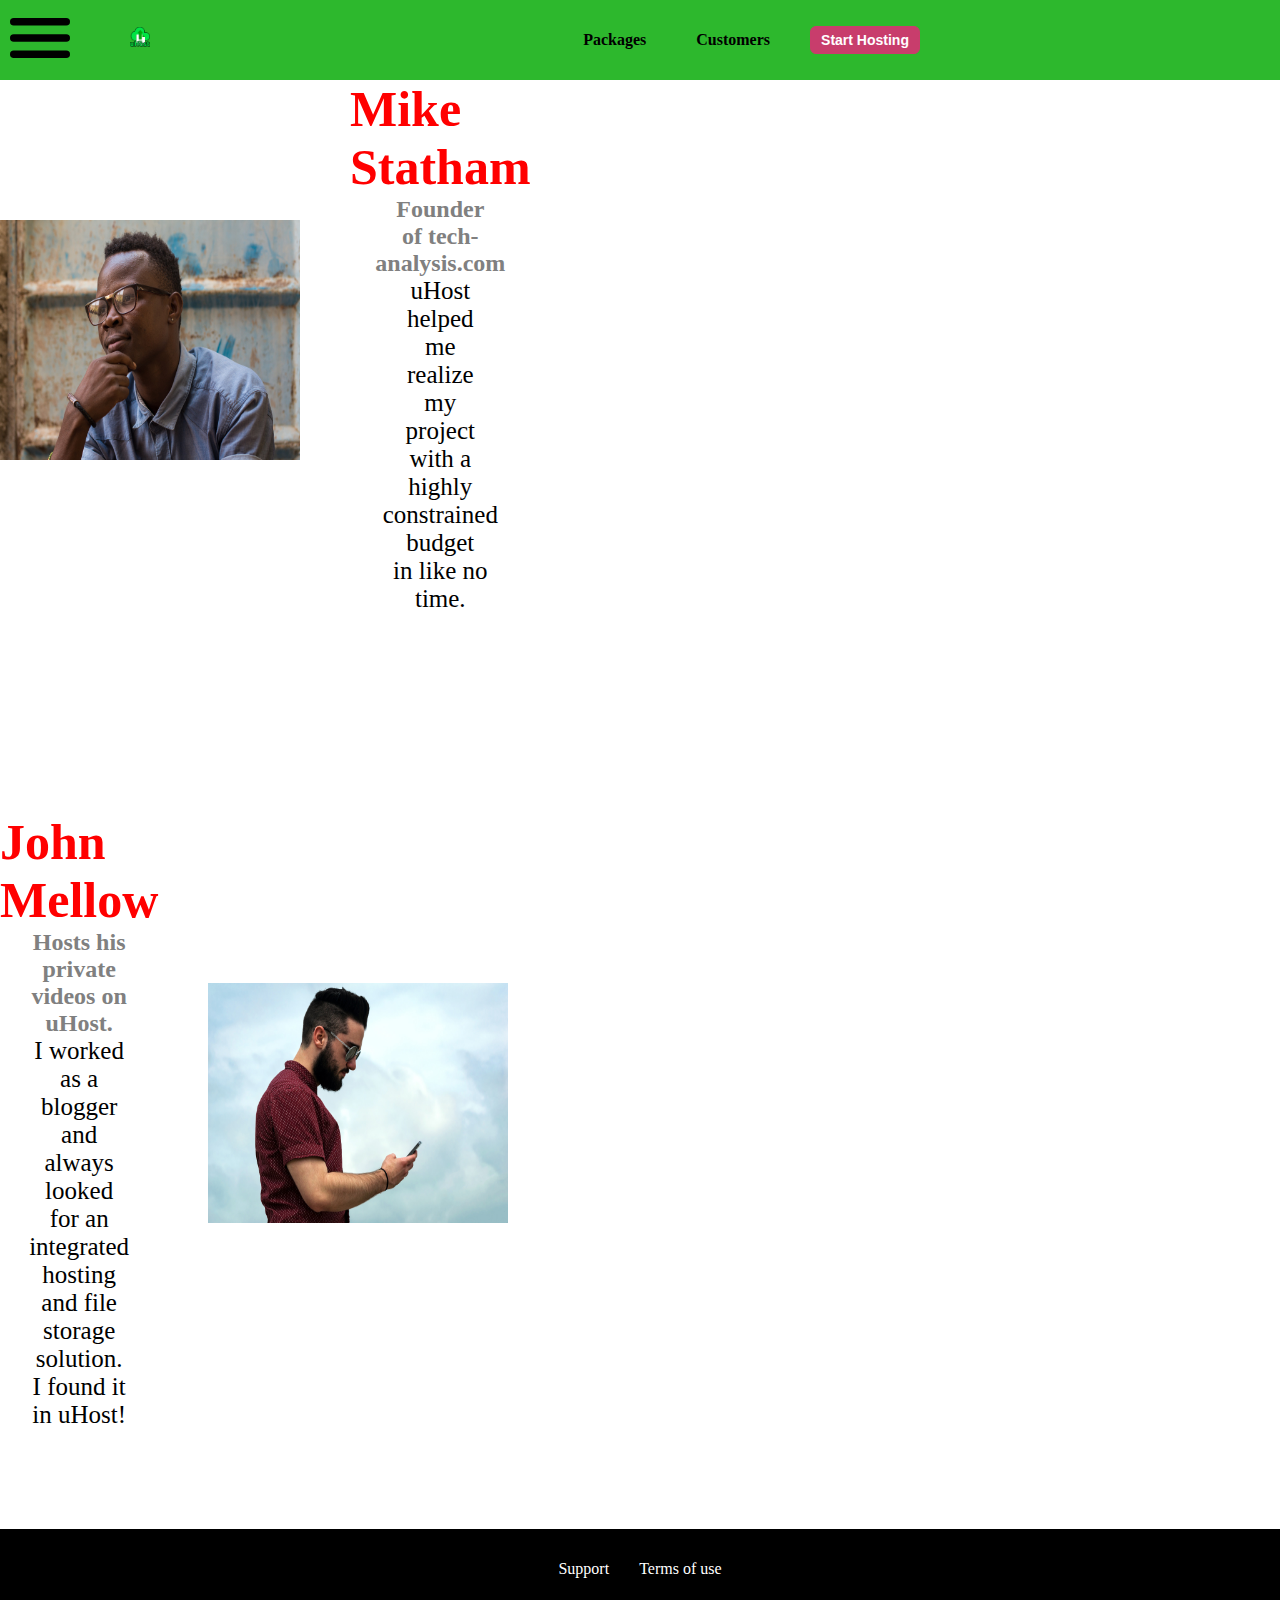
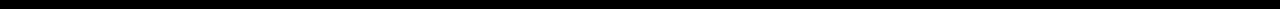
==== customers.html @ f69ede8f "first commit" ====
<!DOCTYPE html>
<html lang="en">
<head>
    <link rel="stylesheet" href="shared.css">
    <link rel="stylesheet" href="customers.css">
    <meta charset="UTF-8">
    <meta name="viewport" content="width=device-width, initial-scale=1.0">
    <title>Document</title>
</head>
<body>
    <header>
        <div class="flex-container">
            <div class="flex item1">
             <div>
                <a href="index.html"><img class="menu" src="menu.svg"></a></div>
             <div class="uhost">
                <img class="uhos" src="uhost-icon.png" alt="photo">
            </div>
            </div>
            <div class="flex item2">
                <div><a class="top-lnk" href="packages.html">Packages</a></div>
                <div><a class="top-lnk" href="customers.html">Customers</a></div>
                <button class="button1"><a href="">Start Hosting</a></button>
            </div>
        </div>
    </header>
    <main>
        <div class="grid-container">
            <div class="flex">
             <div class="img1 grid-item"><img src="customer-1.jpg" alt="not found"></div>
             <div class="grid-item">
                <h1> Mike <br>Statham</h1>
                <h2>Founder<br>of tech-<br>analysis.com</h2> 
                <p>uHost <br>helped <br>me <br>realize <br>my <br>project <br>with a <br>highly <br>constrained <br>budget <br>in like no <br>time.</p>
             </div>
            </div>
            <div class="flex">
             <div class="grid-item">
                <h1>John <br>Mellow</h1>
                <h2>Hosts his <br>private <br>videos on <br>uHost.</h2>
                <p>I worked <br>as a <br>blogger <br>and <br>always <br>looked <br>for an <br>integrated <br>hosting <br>and file <br>storage <br>solution.<br>I found it <br>in uHost!</p>
             </div>
             <div class="img2 grid-item"><img src="customer-2.jpg" alt="not found"></div>
            </div>
        </div>
        <footer>
            <div><a class="lnk" href="">Support</a></div>
            <div><a class="lnk" href="">Terms of use</a></div>
    </footer>
    </main>
</body>
</html>
---- shared.css ----
/* body  */
*{
    box-sizing: border-box;
    margin: 0;
    padding: 0;
}
body{
    width: 100vw;
    overflow-x: hidden;
}
/* nav bar */
.flex-container{
    position: fixed;
    top: 0;
    width: 100%;
    height: 80px;
    background-color: rgb(45, 184, 45);
    background-attachment: fixed;
    display: flex;
    flex-direction: row;
    justify-content: space-between; 
    align-items: center;
    z-index: 3;
}
.flex{
    display: flex;
    flex-direction: row;
    gap: 10px;
}
.menu{
    width: 80px;
    height: 150px;
}
.uhost{
    width: 30px;
    height: 30px;
    position: relative;
    bottom: -64px;
}
.item1{
    position: relative;
}
.item2{
    position: relative;
    left: -350px;
    display: flex;
    flex-direction: row;
    align-items: center;
    gap: 70px;
}
.button1{
    display: inline-block;
    cursor: pointer;
    font-size: 16px;
    text-decoration: none;
    padding: 5px;
    background-color: rgb(200, 61, 108);
    border: 1px rgb(200, 61, 108) solid;
    border-radius: 6px;
    color: white;
    position: relative;
    left: -10px;
    font-size: 14px;
    width: 110px;
    text-align: center;
    transition: all  0.3s;
}
.button1 a{
    color: white;
    text-decoration: none;
    font-weight: bold;
}
.button1:hover{
    background-color: #ffffff;
}
.button1:hover a{
    color: rgb(200, 61, 108);
    text-decoration: dashed;
}
.top-lnk{
    text-decoration: none;
    color: black;
    transition: all 0.2s;
    font-weight: bold;
}
.top-lnk:hover{
    color: white;
}
img{
    width: 20px;
    height: 20px;
}
/* footer */
footer{
    height: 80px;
    background-color: black;
    text-decoration: none;
    display: flex;
    flex-direction: row;
    justify-content: center;
    align-items: center;
    gap: 30px;
}
.lnk{
    color: #ffffff;
    text-decoration: none;
}
---- customers.css ----
main{
    position: relative;
    top: 5rem;
}
.grid-container{
    display: grid;
    grid-template-columns:380px;
    grid-template-rows: ;
    gap: 200px;
}
.flex{
    display: flex;
    flex-direction: row;
    gap: 50px;
}
.img1 img{
    height: 240px;
    width: 300px;
    position: relative;
    bottom: -140px;
}
.img2 img{
    height: 240px;
    width: 300px;
    position: relative;
    bottom: -170px;
}
.grid-item{
    display: flex;
    flex-direction: column;
    /* align-items: center; */
}
h1{
    color: red;
    font-size: 50px;
}
h2{
    color: gray;
    text-align: center;
}
p{
    font-size: 25px;
    text-align: center;
}
footer{
    position: relative;
    bottom: -100px;
}
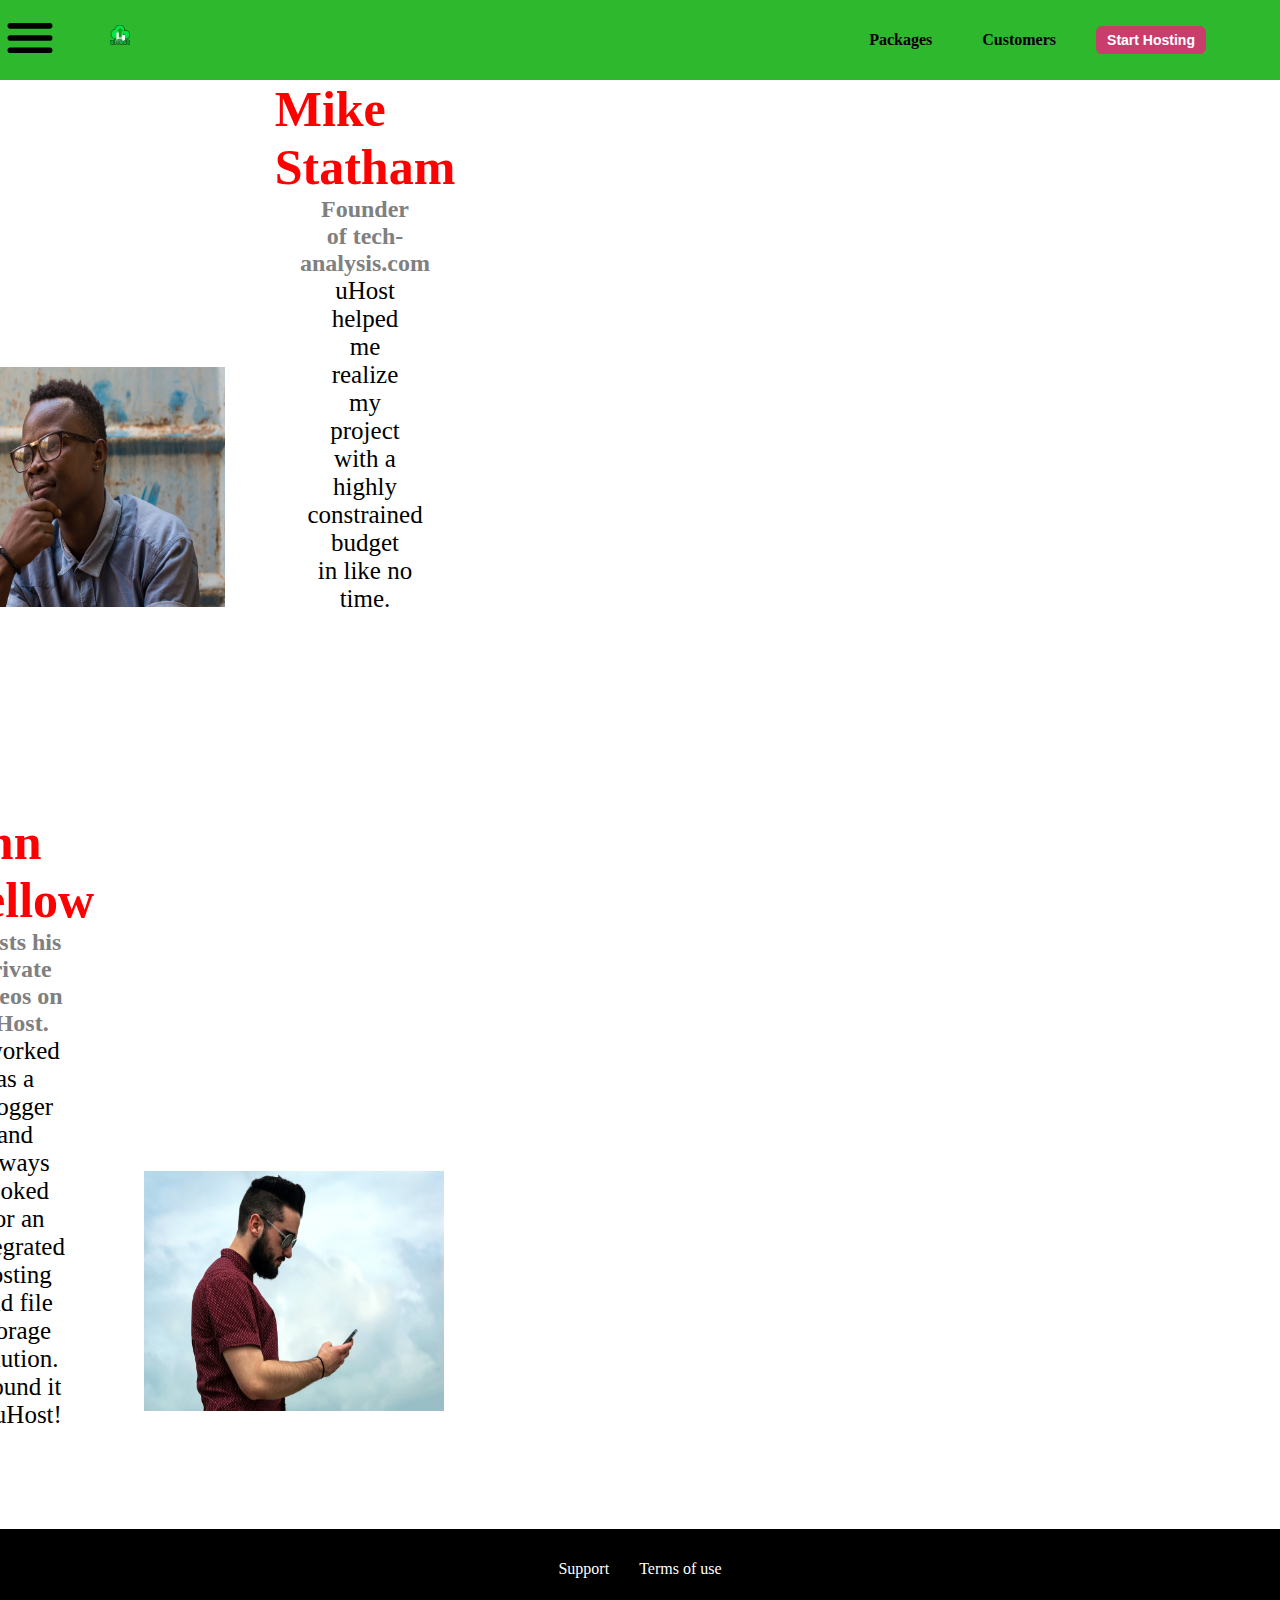
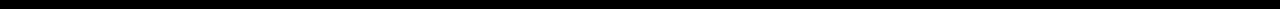
==== commit 20bbf5a9: "corrections" ====
--- a/customers.html
+++ b/customers.html
@@ -1,52 +1,65 @@
 <!DOCTYPE html>
 <html lang="en">
-<head>
-    <link rel="stylesheet" href="shared.css">
-    <link rel="stylesheet" href="customers.css">
-    <meta charset="UTF-8">
-    <meta name="viewport" content="width=device-width, initial-scale=1.0">
+  <head>
+    <link rel="stylesheet" href="shared.css" />
+    <link rel="stylesheet" href="customers.css" />
+    <meta charset="UTF-8" />
+    <meta name="viewport" content="width=device-width, initial-scale=1.0" />
     <title>Document</title>
-</head>
-<body>
+  </head>
+  <body>
     <header>
-        <div class="flex-container">
-            <div class="flex item1">
-             <div>
-                <a href="index.html"><img class="menu" src="menu.svg"></a></div>
-             <div class="uhost">
-                <img class="uhos" src="uhost-icon.png" alt="photo">
-            </div>
-            </div>
-            <div class="flex item2">
-                <div><a class="top-lnk" href="packages.html">Packages</a></div>
-                <div><a class="top-lnk" href="customers.html">Customers</a></div>
-                <button class="button1"><a href="">Start Hosting</a></button>
-            </div>
+      <div class="flex-container">
+        <div class="flex item1">
+          <div>
+            <a href="index.html"><img class="menu" src="images/menu.svg" /></a>
+          </div>
+          <div class="uhost">
+            <img class="uhos" src="images/uhost-icon.png" alt="photo" />
+          </div>
         </div>
+        <div class="flex item2">
+          <div><a class="top-lnk" href="packages.html">Packages</a></div>
+          <div><a class="top-lnk" href="customers.html">Customers</a></div>
+          <button class="button1"><a href="">Start Hosting</a></button>
+        </div>
+      </div>
     </header>
     <main>
-        <div class="grid-container">
-            <div class="flex">
-             <div class="img1 grid-item"><img src="customer-1.jpg" alt="not found"></div>
-             <div class="grid-item">
-                <h1> Mike <br>Statham</h1>
-                <h2>Founder<br>of tech-<br>analysis.com</h2> 
-                <p>uHost <br>helped <br>me <br>realize <br>my <br>project <br>with a <br>highly <br>constrained <br>budget <br>in like no <br>time.</p>
-             </div>
-            </div>
-            <div class="flex">
-             <div class="grid-item">
-                <h1>John <br>Mellow</h1>
-                <h2>Hosts his <br>private <br>videos on <br>uHost.</h2>
-                <p>I worked <br>as a <br>blogger <br>and <br>always <br>looked <br>for an <br>integrated <br>hosting <br>and file <br>storage <br>solution.<br>I found it <br>in uHost!</p>
-             </div>
-             <div class="img2 grid-item"><img src="customer-2.jpg" alt="not found"></div>
-            </div>
+      <div class="grid-container">
+        <div class="flex">
+          <div class="img1 grid-item">
+            <img src="images/customer-1.jpg" alt="not found" />
+          </div>
+          <div class="grid-item">
+            <h1>Mike <br />Statham</h1>
+            <h2>Founder<br />of tech-<br />analysis.com</h2>
+            <p>
+              uHost <br />helped <br />me <br />realize <br />my <br />project
+              <br />with a <br />highly <br />constrained <br />budget <br />in
+              like no <br />time.
+            </p>
+          </div>
         </div>
-        <footer>
-            <div><a class="lnk" href="">Support</a></div>
-            <div><a class="lnk" href="">Terms of use</a></div>
-    </footer>
+        <div class="flex">
+          <div class="grid-item">
+            <h1>John <br />Mellow</h1>
+            <h2>Hosts his <br />private <br />videos on <br />uHost.</h2>
+            <p>
+              I worked <br />as a <br />blogger <br />and <br />always
+              <br />looked <br />for an <br />integrated <br />hosting <br />and
+              file <br />storage <br />solution.<br />I found it <br />in uHost!
+            </p>
+          </div>
+          <div class="img2 grid-item">
+            <img src="images/customer-2.jpg" alt="not found" />
+          </div>
+        </div>
+      </div>
+      <footer>
+        <div><a class="lnk" href="">Support</a></div>
+        <div><a class="lnk" href="">Terms of use</a></div>
+      </footer>
     </main>
-</body>
-</html>+  </body>
+</html>
--- a/shared.css
+++ b/shared.css
@@ -1,107 +1,108 @@
 /* body  */
-*{
-    box-sizing: border-box;
-    margin: 0;
-    padding: 0;
+* {
+  box-sizing: border-box;
+  margin: 0;
+  padding: 0;
 }
-body{
-    width: 100vw;
-    overflow-x: hidden;
+body {
+  width: 100vw;
+  overflow-x: hidden;
 }
 /* nav bar */
-.flex-container{
-    position: fixed;
-    top: 0;
-    width: 100%;
-    height: 80px;
-    background-color: rgb(45, 184, 45);
-    background-attachment: fixed;
-    display: flex;
-    flex-direction: row;
-    justify-content: space-between; 
-    align-items: center;
-    z-index: 3;
+.flex-container {
+  position: fixed;
+  top: 0;
+  width: 100%;
+  height: 80px;
+  /* padding: 0rem 0.4rem; */
+  background-color: rgb(45, 184, 45);
+  background-attachment: fixed;
+  display: flex;
+  flex-direction: row;
+  justify-content: space-between;
+  align-items: center;
+  z-index: 3;
+  padding-right: 4rem;
 }
-.flex{
-    display: flex;
-    flex-direction: row;
-    gap: 10px;
+.flex {
+  display: flex;
+  flex-direction: row;
+  justify-content: center;
+  align-items: center;
+  gap: 10px;
 }
-.menu{
-    width: 80px;
-    height: 150px;
+.menu {
+  width: 60px;
+  height: 100px;
 }
-.uhost{
-    width: 30px;
-    height: 30px;
-    position: relative;
-    bottom: -64px;
+.uhost {
+  width: 30px;
+  height: 30px;
+  bottom: -10px;
 }
-.item1{
-    position: relative;
+.item1 {
+  position: relative;
 }
-.item2{
-    position: relative;
-    left: -350px;
-    display: flex;
-    flex-direction: row;
-    align-items: center;
-    gap: 70px;
+.item2 {
+  display: flex;
+  flex-direction: row;
+  align-items: center;
+  gap: 30px;
 }
-.button1{
-    display: inline-block;
-    cursor: pointer;
-    font-size: 16px;
-    text-decoration: none;
-    padding: 5px;
-    background-color: rgb(200, 61, 108);
-    border: 1px rgb(200, 61, 108) solid;
-    border-radius: 6px;
-    color: white;
-    position: relative;
-    left: -10px;
-    font-size: 14px;
-    width: 110px;
-    text-align: center;
-    transition: all  0.3s;
+.button1 {
+  display: inline-block;
+  cursor: pointer;
+  font-size: 16px;
+  text-decoration: none;
+  padding: 5px;
+  background-color: rgb(200, 61, 108);
+  border: 1px rgb(200, 61, 108) solid;
+  border-radius: 6px;
+  color: white;
+  position: relative;
+  left: -10px;
+  font-size: 14px;
+  width: 110px;
+  text-align: center;
+  transition: all 0.3s;
 }
-.button1 a{
-    color: white;
-    text-decoration: none;
-    font-weight: bold;
+.button1 a {
+  color: white;
+  text-decoration: none;
+  font-weight: bold;
 }
-.button1:hover{
-    background-color: #ffffff;
+.button1:hover {
+  background-color: #ffffff;
 }
-.button1:hover a{
-    color: rgb(200, 61, 108);
-    text-decoration: dashed;
+.button1:hover a {
+  color: rgb(200, 61, 108);
+  text-decoration: dashed;
 }
-.top-lnk{
-    text-decoration: none;
-    color: black;
-    transition: all 0.2s;
-    font-weight: bold;
+.top-lnk {
+  text-decoration: none;
+  color: black;
+  transition: all 0.2s;
+  font-weight: bold;
 }
-.top-lnk:hover{
-    color: white;
+.top-lnk:hover {
+  color: white;
 }
-img{
-    width: 20px;
-    height: 20px;
+img {
+  width: 20px;
+  height: 20px;
 }
 /* footer */
-footer{
-    height: 80px;
-    background-color: black;
-    text-decoration: none;
-    display: flex;
-    flex-direction: row;
-    justify-content: center;
-    align-items: center;
-    gap: 30px;
+footer {
+  height: 80px;
+  background-color: black;
+  text-decoration: none;
+  display: flex;
+  flex-direction: row;
+  justify-content: center;
+  align-items: center;
+  gap: 30px;
 }
-.lnk{
-    color: #ffffff;
-    text-decoration: none;
-}+.lnk {
+  color: #ffffff;
+  text-decoration: none;
+}
--- a/customers.css
+++ b/customers.css
@@ -1,48 +1,48 @@
-main{
-    position: relative;
-    top: 5rem;
+main {
+  position: relative;
+  top: 5rem;
 }
-.grid-container{
-    display: grid;
-    grid-template-columns:380px;
-    grid-template-rows: ;
-    gap: 200px;
+.grid-container {
+  display: grid;
+  grid-template-columns: 380px;
+  /* grid-template-rows: ; */
+  gap: 200px;
 }
-.flex{
-    display: flex;
-    flex-direction: row;
-    gap: 50px;
+.flex {
+  display: flex;
+  flex-direction: row;
+  gap: 50px;
 }
-.img1 img{
-    height: 240px;
-    width: 300px;
-    position: relative;
-    bottom: -140px;
+.img1 img {
+  height: 240px;
+  width: 300px;
+  position: relative;
+  bottom: -140px;
 }
-.img2 img{
-    height: 240px;
-    width: 300px;
-    position: relative;
-    bottom: -170px;
+.img2 img {
+  height: 240px;
+  width: 300px;
+  position: relative;
+  bottom: -170px;
 }
-.grid-item{
-    display: flex;
-    flex-direction: column;
-    /* align-items: center; */
+.grid-item {
+  display: flex;
+  flex-direction: column;
+  /* align-items: center; */
 }
-h1{
-    color: red;
-    font-size: 50px;
+h1 {
+  color: red;
+  font-size: 50px;
 }
-h2{
-    color: gray;
-    text-align: center;
+h2 {
+  color: gray;
+  text-align: center;
 }
-p{
-    font-size: 25px;
-    text-align: center;
+p {
+  font-size: 25px;
+  text-align: center;
 }
-footer{
-    position: relative;
-    bottom: -100px;
-}+footer {
+  position: relative;
+  bottom: -100px;
+}
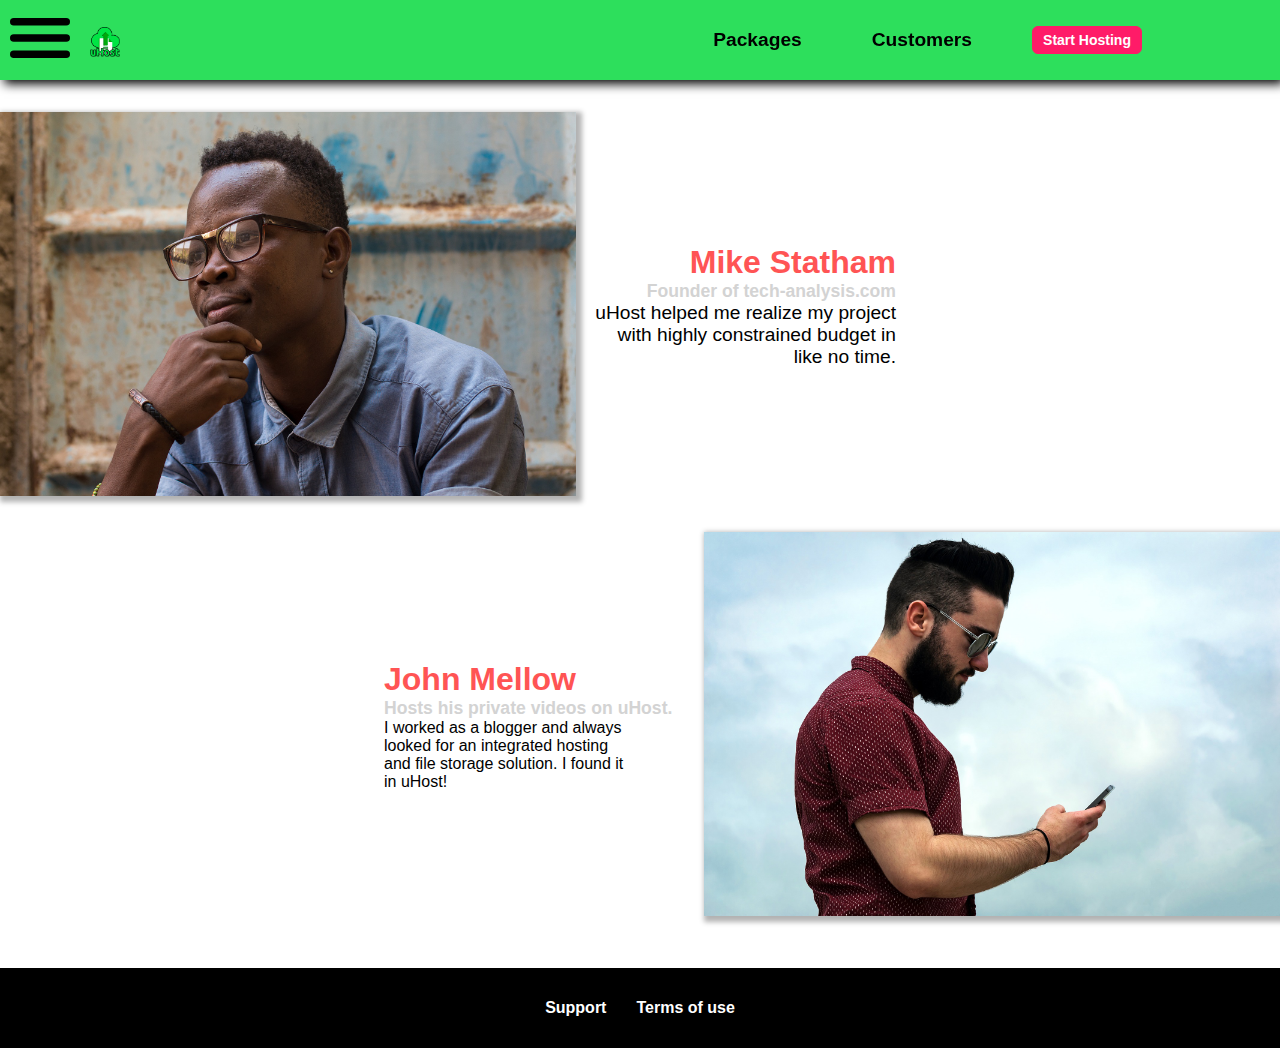
==== commit 89e0ae34: "made corrections" ====
--- a/customers.html
+++ b/customers.html
@@ -1,65 +1,57 @@
 <!DOCTYPE html>
 <html lang="en">
-  <head>
-    <link rel="stylesheet" href="shared.css" />
-    <link rel="stylesheet" href="customers.css" />
-    <meta charset="UTF-8" />
-    <meta name="viewport" content="width=device-width, initial-scale=1.0" />
+<head>
+    <link rel="stylesheet" href="shared.css">
+    <link rel="stylesheet" href="customers.css">
+    <meta charset="UTF-8">
+    <meta name="viewport" content="width=device-width, initial-scale=1.0">
     <title>Document</title>
-  </head>
-  <body>
-    <header>
-      <div class="flex-container">
+</head>
+<body>
+    <nav class="container1">
         <div class="flex item1">
-          <div>
-            <a href="index.html"><img class="menu" src="images/menu.svg" /></a>
-          </div>
-          <div class="uhost">
-            <img class="uhos" src="images/uhost-icon.png" alt="photo" />
-          </div>
+             <a class="chose" href="index.html"><img class="menu" src="images/menu.svg"></a>
+                <img class="uhost" src="images/uhost-icon.png" alt="photo">
         </div>
         <div class="flex item2">
-          <div><a class="top-lnk" href="packages.html">Packages</a></div>
-          <div><a class="top-lnk" href="customers.html">Customers</a></div>
-          <button class="button1"><a href="">Start Hosting</a></button>
+                <div><a class="top-lnk" href="packages.html">Packages</a></div>
+                <div><a class="top-lnk" href="customers.html">Customers</a></div>
+                <a class="button1" href="">Start Hosting</a>
+            </div>
         </div>
-      </div>
-    </header>
+    </nav>
     <main>
-      <div class="grid-container">
-        <div class="flex">
-          <div class="img1 grid-item">
-            <img src="images/customer-1.jpg" alt="not found" />
-          </div>
-          <div class="grid-item">
-            <h1>Mike <br />Statham</h1>
-            <h2>Founder<br />of tech-<br />analysis.com</h2>
-            <p>
-              uHost <br />helped <br />me <br />realize <br />my <br />project
-              <br />with a <br />highly <br />constrained <br />budget <br />in
-              like no <br />time.
-            </p>
-          </div>
+        <div class="grid-container">
+             <div class="image"><img src="images/customer-1.jpg" alt="not found"></div>
+             <div class="grid-item1">
+                <h1> Mike Statham</h2>
+                <h2>Founder of tech-analysis.com</h2>
+             <ul>
+                <li>uHost helped  me realize my project</li>
+                <li>with highly constrained budget in</li>
+                <li>like no time.</li>
+             </ul>
+            </div>
         </div>
-        <div class="flex">
-          <div class="grid-item">
-            <h1>John <br />Mellow</h1>
-            <h2>Hosts his <br />private <br />videos on <br />uHost.</h2>
-            <p>
-              I worked <br />as a <br />blogger <br />and <br />always
-              <br />looked <br />for an <br />integrated <br />hosting <br />and
-              file <br />storage <br />solution.<br />I found it <br />in uHost!
-            </p>
-          </div>
-          <div class="img2 grid-item">
-            <img src="images/customer-2.jpg" alt="not found" />
-          </div>
+        <!-- second-container  -->
+        <div class="grid-container2">
+            <div class="grid-item2">
+                <h1>John Mellow</h2>
+                <h2>Hosts his private videos on uHost.</h2>
+                <ul class="left">
+                    <li>I worked as a blogger and always</li>
+                    <li>looked for an integrated hosting</li>
+                    <li>and file storage solution. I found it</li>
+                    <li>in uHost!</li>
+                 </ul>
+            </div>
+            <div class="image"><img src="images/customer-2.jpg" alt="not found"></div>
         </div>
-      </div>
-      <footer>
-        <div><a class="lnk" href="">Support</a></div>
-        <div><a class="lnk" href="">Terms of use</a></div>
-      </footer>
     </main>
-  </body>
-</html>
+        <!-- footer  -->
+        <footer>
+            <div><a class="lnk" href="">Support</a></div>
+            <div><a class="lnk" href="">Terms of use</a></div>
+    </footer>
+</body>
+</html>--- a/shared.css
+++ b/shared.css
@@ -1,108 +1,113 @@
 /* body  */
-* {
-  box-sizing: border-box;
-  margin: 0;
-  padding: 0;
+*{
+    box-sizing: border-box;
+    margin: 0;
+    padding: 0;
 }
-body {
-  width: 100vw;
-  overflow-x: hidden;
+body{
+    width: 100vw;
+    overflow-x: hidden;
+    font-family: Montserrat, sans-serif;
+
 }
 /* nav bar */
-.flex-container {
-  position: fixed;
-  top: 0;
-  width: 100%;
-  height: 80px;
-  /* padding: 0rem 0.4rem; */
-  background-color: rgb(45, 184, 45);
-  background-attachment: fixed;
-  display: flex;
-  flex-direction: row;
-  justify-content: space-between;
-  align-items: center;
-  z-index: 3;
-  padding-right: 4rem;
+.container1{
+    position: fixed;
+    top: 0;
+    width: 100%;
+    height: 80px;
+    background-color: #2ddf5c;
+    display: flex;
+    flex-direction: row;
+    justify-content: space-between; 
+    align-items: center;
+    z-index: 3;
+    box-shadow: 4px 4px 10px black;
 }
-.flex {
-  display: flex;
-  flex-direction: row;
-  justify-content: center;
-  align-items: center;
-  gap: 10px;
+.flex{
+    padding-right: 8rem;
+    display: flex;
+    flex-direction: row;
+    gap: 10px;
 }
-.menu {
-  width: 60px;
-  height: 100px;
+.menu{
+    width: 80px;
+    height: 150px;
 }
-.uhost {
-  width: 30px;
-  height: 30px;
-  bottom: -10px;
+.uhost{
+    width: 30px;
+    height: 30px;
+    position: relative;
+    bottom: -64px;
 }
-.item1 {
-  position: relative;
+.item1{
+    position: relative;
 }
-.item2 {
-  display: flex;
-  flex-direction: row;
-  align-items: center;
-  gap: 30px;
+.item2{
+    display: flex;
+    flex-direction: row;
+    align-items: center;
+    gap: 70px;
 }
-.button1 {
-  display: inline-block;
-  cursor: pointer;
-  font-size: 16px;
-  text-decoration: none;
-  padding: 5px;
-  background-color: rgb(200, 61, 108);
-  border: 1px rgb(200, 61, 108) solid;
-  border-radius: 6px;
-  color: white;
-  position: relative;
-  left: -10px;
-  font-size: 14px;
-  width: 110px;
-  text-align: center;
-  transition: all 0.3s;
+.button1{
+    display: inline-block;
+    cursor: pointer;
+    font-size: 16px;
+    text-decoration: none;
+    padding: 5px;
+    background-color: #ff1b68;
+    border: 1px #ff1b68 solid;
+    border-radius: 6px;
+    color: white;
+    position: relative;
+    left: -10px;
+    font-size: 14px;
+    width: 110px;
+    text-align: center;
+    transition: all  0.3s;
 }
-.button1 a {
-  color: white;
-  text-decoration: none;
-  font-weight: bold;
+a{
+    color: white;
+    text-decoration: none;
+    font-weight: bold;
 }
-.button1:hover {
-  background-color: #ffffff;
+.button1:hover{
+    background-color: #ffffff;
+    color: rgb(200, 61, 108);
 }
-.button1:hover a {
-  color: rgb(200, 61, 108);
-  text-decoration: dashed;
+.top-lnk{
+    text-decoration: none;
+    color: black;
+    transition: all 0.2s;
+    font-weight: bold;
+    font-size: 1.2rem;
 }
-.top-lnk {
-  text-decoration: none;
-  color: black;
-  transition: all 0.2s;
-  font-weight: bold;
+.top-lnk:hover{
+    color: white;
+    border-bottom: 7px solid white;
 }
-.top-lnk:hover {
-  color: white;
-}
-img {
-  width: 20px;
-  height: 20px;
+img{
+    width: 20px;
+    height: 20px;
 }
 /* footer */
-footer {
-  height: 80px;
-  background-color: black;
-  text-decoration: none;
-  display: flex;
-  flex-direction: row;
-  justify-content: center;
-  align-items: center;
-  gap: 30px;
+footer{
+    height: 80px;
+    background-color: black;
+    text-decoration: none;
+    display: flex;
+    flex-direction: row;
+    justify-content: center;
+    align-items: center;
+    gap: 30px;
 }
-.lnk {
-  color: #ffffff;
-  text-decoration: none;
+.lnk{
+    color: #ffffff;
+    text-decoration: none;
 }
+.margin---section{
+    margin-top: 5rem;
+}
+li{
+    list-style: none;
+}--- a/customers.css
+++ b/customers.css
@@ -1,48 +1,55 @@
-main {
-  position: relative;
-  top: 5rem;
+main{
+    position: relative;
+    top: 5rem;
 }
-.grid-container {
-  display: grid;
-  grid-template-columns: 380px;
-  /* grid-template-rows: ; */
-  gap: 200px;
+.grid-container{
+    margin: 2rem 0;
+    display: grid;
+    grid-template-columns:45% 25%;
+    justify-content: flex-start;
 }
-.flex {
-  display: flex;
-  flex-direction: row;
-  gap: 50px;
+.image img{
+    width: 100%;
+    height: auto;
+    box-shadow: rgba(0, 0, 0, 0.3) 3px 3px 5px 3px;
 }
-.img1 img {
-  height: 240px;
-  width: 300px;
-  position: relative;
-  bottom: -140px;
+.grid-container2{
+    display: grid;
+    grid-template-columns:25% 45%;
+    justify-content: flex-end;
+    margin-bottom: 8rem;
 }
-.img2 img {
-  height: 240px;
-  width: 300px;
-  position: relative;
-  bottom: -170px;
+li{
+    list-style: none;
 }
-.grid-item {
-  display: flex;
-  flex-direction: column;
-  /* align-items: center; */
+.grid-item1{
+    display: flex;
+    flex-direction: column;
+    align-items: flex-end;
+    justify-content: center;
+    font-size: 1.2rem;
 }
-h1 {
-  color: red;
-  font-size: 50px;
+.grid-item2{
+    display: flex;
+    flex-direction: column;
+    align-items: flex-start;
+    justify-content: center;
 }
-h2 {
-  color: gray;
-  text-align: center;
+h1{
+    color: rgb(255, 84, 84);
+    font-size: 2rem;
+    /* margin: 0.2rem; */
 }
-p {
-  font-size: 25px;
-  text-align: center;
+h2{
+    color: lightgray;
+    font-size: 1.1rem;
+    /* margin: 0.2rem; */
 }
-footer {
-  position: relative;
-  bottom: -100px;
+ul{
+    font-family: Montserrat, sans-serif;
+    /* margin: 0.2rem; */
+    text-align: right;
 }
+.left li{
+    text-align: left;
+}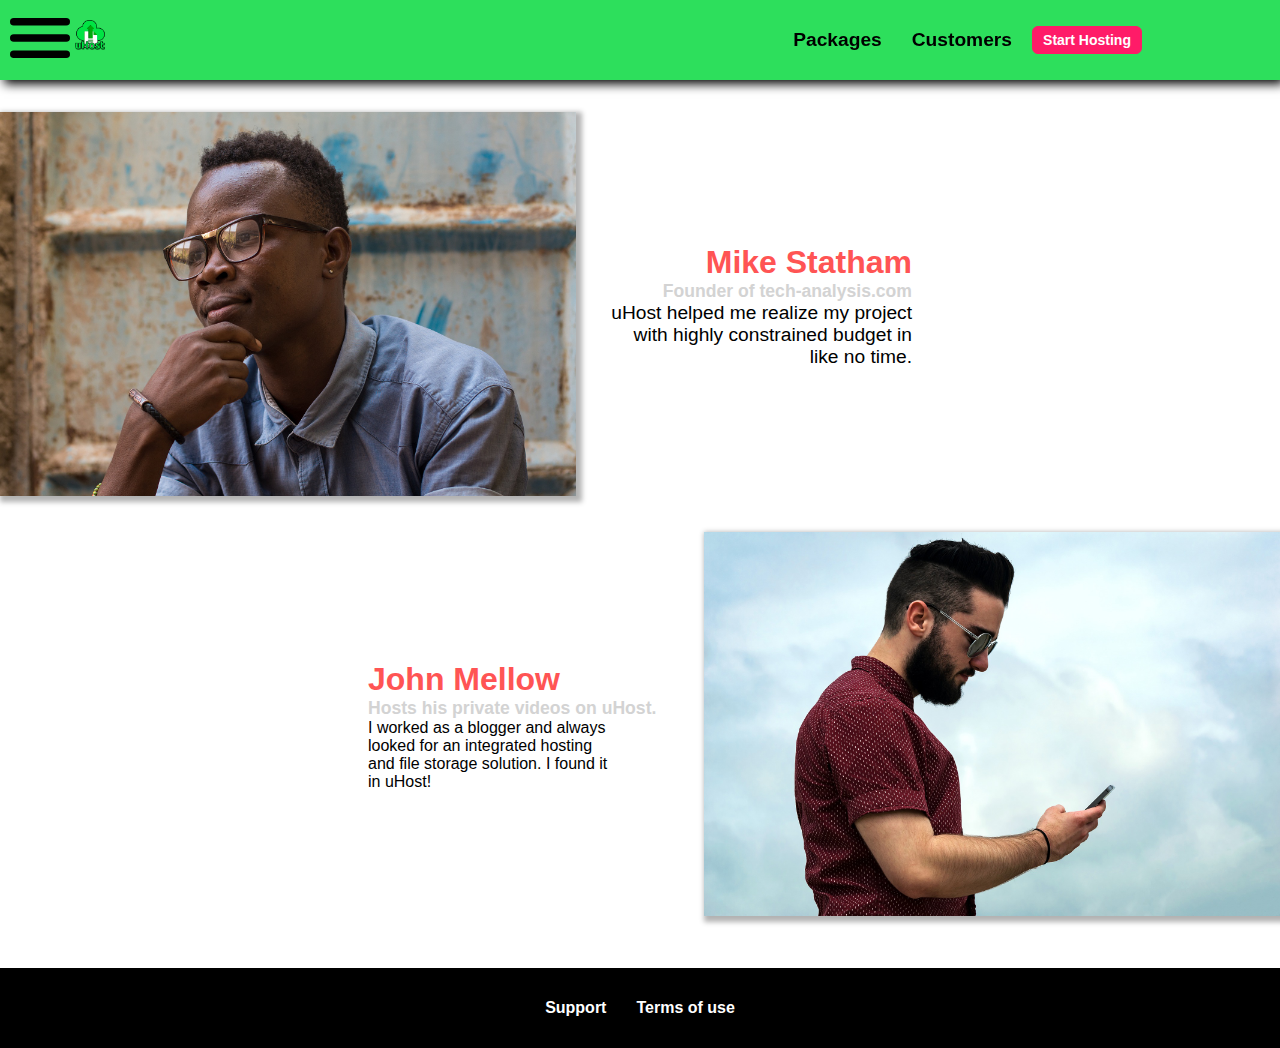
==== commit 27cff9ce: "new" ====
--- a/customers.html
+++ b/customers.html
@@ -10,19 +10,24 @@
 <body>
     <nav class="container1">
         <div class="flex item1">
-             <a class="chose" href="index.html"><img class="menu" src="images/menu.svg"></a>
+             <a class="chose" href="index.html">
+                <img class="menu" src="images/menu.svg">
+            </a>
                 <img class="uhost" src="images/uhost-icon.png" alt="photo">
         </div>
         <div class="flex item2">
-                <div><a class="top-lnk" href="packages.html">Packages</a></div>
-                <div><a class="top-lnk" href="customers.html">Customers</a></div>
+                <div>
+                    <a class="top-lnk" href="packages.html">Packages</a></div>
+                <div>
+                    <a class="top-lnk" href="customers.html">Customers</a></div>
                 <a class="button1" href="">Start Hosting</a>
             </div>
         </div>
     </nav>
     <main>
-        <div class="grid-container">
-             <div class="image"><img src="images/customer-1.jpg" alt="not found"></div>
+        <div class="grid grid-container">
+             <div class="image">
+                <img src="images/customer-1.jpg" alt="not found"></div>
              <div class="grid-item1">
                 <h1> Mike Statham</h2>
                 <h2>Founder of tech-analysis.com</h2>
@@ -34,7 +39,7 @@
             </div>
         </div>
         <!-- second-container  -->
-        <div class="grid-container2">
+        <div class="grid grid-container2">
             <div class="grid-item2">
                 <h1>John Mellow</h2>
                 <h2>Hosts his private videos on uHost.</h2>
--- a/shared.css
+++ b/shared.css
@@ -8,7 +8,6 @@
     width: 100vw;
     overflow-x: hidden;
     font-family: Montserrat, sans-serif;
-
 }
 /* nav bar */
 .container1{
@@ -30,25 +29,79 @@
     flex-direction: row;
     gap: 10px;
 }
+@media (max-width:1125px) {
+    .flex{
+       padding-right: 5rem; 
+    }
+}
+@media (max-width:1040px) {
+    .flex{
+       padding-right: 3rem; 
+    }
+}
+@media (max-width:940px) {
+    .flex{
+       padding-right: 1.5rem; 
+    }
+}
+@media (max-width:890px) {
+    .flex{
+       padding-right: .2rem; 
+       gap: 5px;
+    }
+}
 .menu{
     width: 80px;
     height: 150px;
 }
+@media (max-width:580px) {
+    .menu{
+          height: 100px;
+          width: 60px;  
+        }
+    }
 .uhost{
     width: 30px;
     height: 30px;
-    position: relative;
-    bottom: -64px;
+    position: fixed;
+    top: 20px;
+    left: 75px;
 }
-.item1{
-    position: relative;
-}
+@media (max-width:580px) {
+    .uhost{
+          height: 20px;
+          width: 20px; 
+          position: fixed;
+          top: 30px;
+          left: 60px; 
+        }
+    }
 .item2{
     display: flex;
     flex-direction: row;
     align-items: center;
     gap: 70px;
 }
+@media (max-width:500px) {
+    .item2{
+          gap: 3px;
+        }
+    }
+@media (max-width:1300px) {
+    .flex{
+       gap: 30px; 
+    }
+/* }
+@media (max-width:1000px) {
+    .flex{
+       gap: 30px; 
+    }
+}
+@media (max-width:890px) {
+    .flex{
+       gap: 30px; 
+    }
+} */
 .button1{
     display: inline-block;
     cursor: pointer;
@@ -66,6 +119,12 @@
     text-align: center;
     transition: all  0.3s;
 }
+@media (max-width:500px) {
+    .button1{
+         padding: 3px; 
+         font-size: 12px;
+        }
+    }
 a{
     color: white;
     text-decoration: none;
@@ -82,6 +141,11 @@
     font-weight: bold;
     font-size: 1.2rem;
 }
+@media (max-width:500px) {
+    .top-lnk{
+           font-size: .8rem; 
+        }
+    }
 .top-lnk:hover{
     color: white;
     border-bottom: 7px solid white;
@@ -106,7 +170,7 @@
     text-decoration: none;
 }
 .margin---section{
-    margin-top: 5rem;
+    margin-top: 3.5rem;
 }
 li{
     list-style: none;
--- a/customers.css
+++ b/customers.css
@@ -7,18 +7,30 @@
     display: grid;
     grid-template-columns:45% 25%;
     justify-content: flex-start;
+    gap: 1rem;
 }
+@media (max-width:500px) {
+    .grid-container{
+           grid-template-columns:45% 40% ; 
+        }
+    }
 .image img{
     width: 100%;
     height: auto;
     box-shadow: rgba(0, 0, 0, 0.3) 3px 3px 5px 3px;
 }
 .grid-container2{
+    gap: 1rem;
     display: grid;
     grid-template-columns:25% 45%;
     justify-content: flex-end;
     margin-bottom: 8rem;
 }
+@media (max-width:500px) {
+    .grid-container2{
+           grid-template-columns:40% 45% ; 
+        }
+    }
 li{
     list-style: none;
 }
@@ -28,8 +40,10 @@
     align-items: flex-end;
     justify-content: center;
     font-size: 1.2rem;
+    text-align: right;
 }
 .grid-item2{
+    text-align: left;
     display: flex;
     flex-direction: column;
     align-items: flex-start;
@@ -45,6 +59,9 @@
     font-size: 1.1rem;
     /* margin: 0.2rem; */
 }
+.grid-item1 h2{
+    text-align: right;
+}
 ul{
     font-family: Montserrat, sans-serif;
     /* margin: 0.2rem; */
